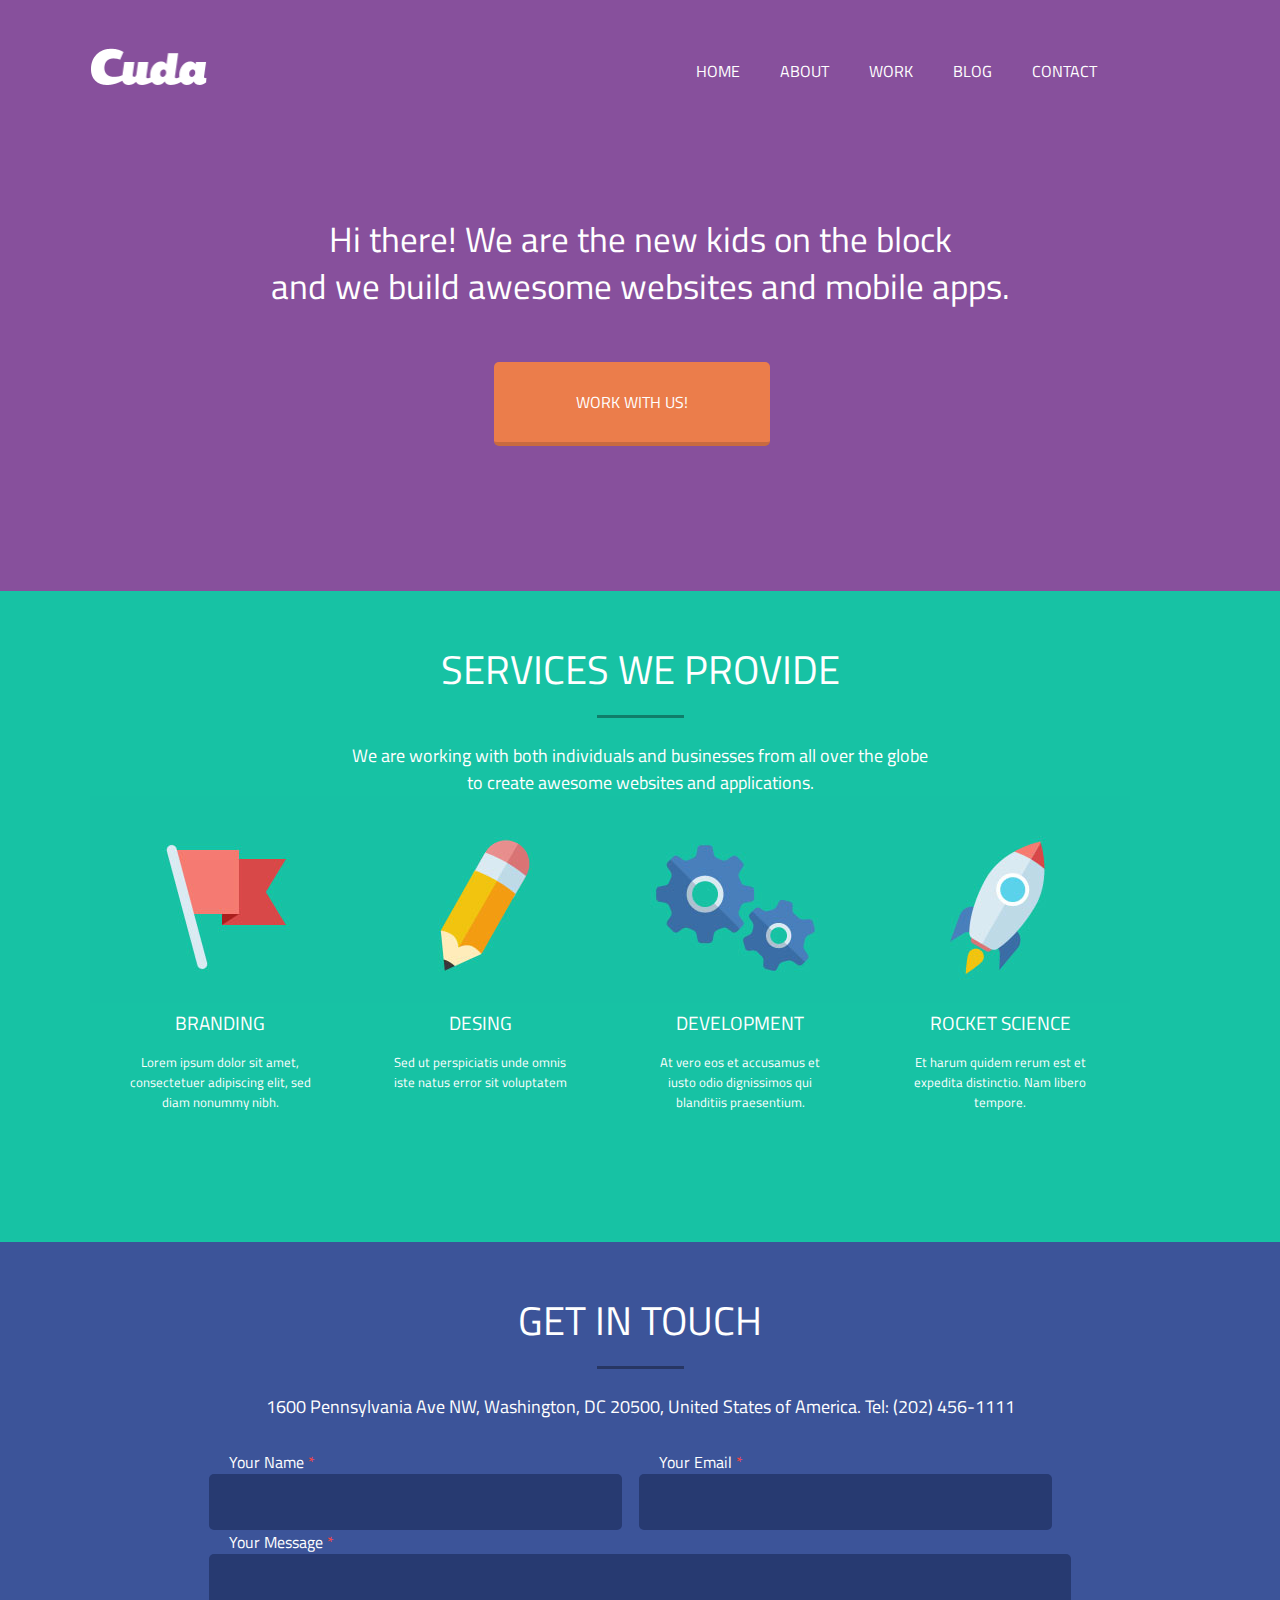
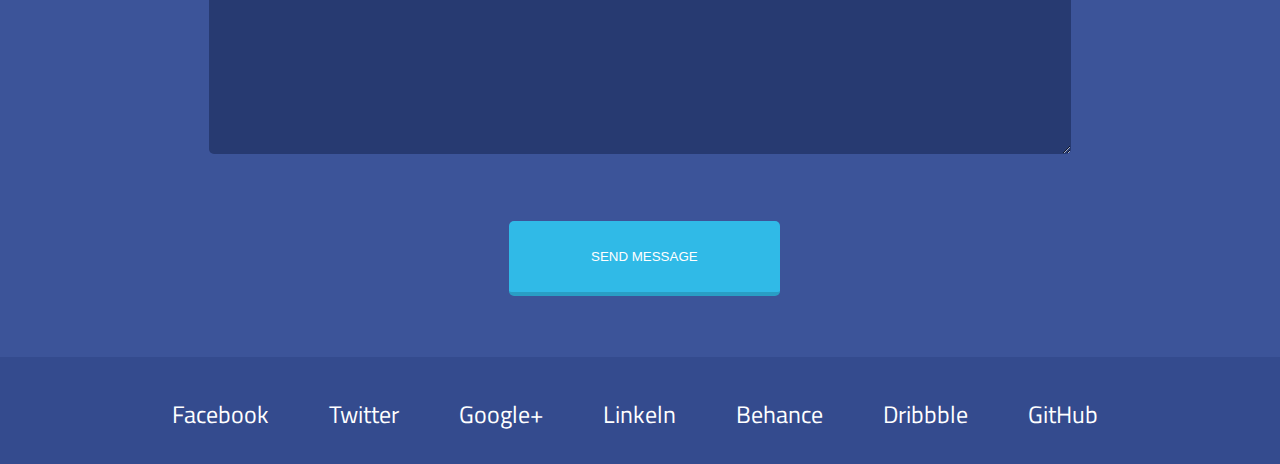
==== index.html @ 3565096a "agrego footer, y otras generalidades, aun no responsive" ====
<!DOCTYPE html>
<html lang="en">
<head>
    <meta charset="UTF-8">
    <meta name="viewport" content="width=device-width, user-sacale=no, initial-scale=1.0, maximum-scale=1.0">
    <meta http-equiv="X-UA-Compatible" content="ie=edge">
    <title>Document</title>
    <link rel="styleSheet" href="css/stilos.css"> <!--link externo-->
    <script src="js/script.js"></script>
    <link href="https://fonts.googleapis.com/css?family=Titillium+Web:300,400,700" rel="stylesheet">
</head>
<body>
  <!--header-->
  <div class="header welcome">
      <div class="content">
        <img src="img/logo.png" alt="logo">
        <!--menu-->
        <ul class="menu"> <!--PONER MAYUSCULA-->
          <li>home</li>
          <li>about</li>
          <li>work</li>
          <li>blog</li>
          <li>contact</li>
        </ul>
      </div>
  </div>
  <!--end header-->
  <div class="main">
    <!--welcome-->
    <div class="welcome clearfix">
      <div class="content">
        <p class="first_p">Hi there! We are the new kids on the block </p>
        <p>and we build awesome websites and mobile apps.</p>
        <div class="btn">
            <a href="#">WORK WITH US!</a>
        </div>
      </div>
    <!--end welcome-->
    </div>
    
    <!--services-->
    <div class="services clearfix">
      <div class="content">
        <h2>SERVICES WE PROVIDE</h2>
        <div class="shadow"></div>
        
        <p class="big_font">We are working with both individuals and businesses from all over the globe </p>
        <p class="big_font">to create awesome websites and applications.</p>
        <!--box-->
        <div class="box">
          <img src="img/bandera.jpg" alt="img_Branding">
          <h3>Branding</h3>
          <p>Lorem ipsum dolor sit amet, consectetuer adipiscing elit, sed diam nonummy nibh.</p>
        </div>
        <div class="box">
          <img src="img/lapiz.jpg" alt="img_desing">
          <h3 class="titulo">desing</h3>
          <p>Sed ut perspiciatis unde omnis iste natus error sit voluptatem</p>
        </div>
        <div class="box">
          <img src="img/engranages.jpg" alt="img_development">
          <h3 class="titulo">development</h3>
          <p>At vero eos et accusamus et iusto odio dignissimos qui blanditiis praesentium.</p>
        </div>
        <div class="box">
          <img src="img/cohete.jpg" alt="img_rocket_science">
          <h3 class="titulo">rocket science</h3>
          <p>Et harum quidem rerum est et expedita distinctio. Nam libero tempore.</p>
        <!--end box-->
        </div>
      </div>
    <!--end services-->
    </div>

    <!--get in touch-->
    <div class="getInTouch">
      <div class="content">
        <h2>GET IN TOUCH</h2>
        <div class="shadow"></div>
        <P class="big_font last">1600 Pennsylvania Ave NW, Washington, DC 20500, United States of America. Tel: (202) 456-1111</P>
        <!--form-->
        <div id="form">
          <form>
            <div class="box_form">
                <label for="your_name">Your Name<span> *</span></label>
                <input class="background" type="text" name="your_name" id="your_name">
            </div>
            
            <div class="box_form left">
              <label for="Your_Email">Your Email<span> *</span></label>
              <input class="background" type="text" name="Your_Email" id="Your_Email">
            </div>

            <label for="Your_Message">Your Message<span> *</span></label>
            <textarea class="background" name="Your_Message" id="Your_Message"></textarea>

            <input class="submit" type="submit" value="SEND MESSAGE">
          </form>
        <!--end form-->
        </div>
      <!--end get in touch-->
      </div>
      <!--footer-->
      <div id="footer">
        <div class="content">
            <ul class="menu_footer"> 
                <li>Facebook</li>
                <li class="active">Twitter</li>
                <li>Google+</li>
                <li>Linkeln</li>
                <li>Behance</li>
                <li>Dribbble</li>
                <li>GitHub</li>
              </ul>
        </div>
    <!--end footer-->
    </div>
    </div>
    
  </div>

	<script src="js/script.js"></script>
</body>
</html>
---- css/stilos.css ----
* {
  margin: 0;
  padding: 0; }

body {
  font-family: 'Titillium Web', sans-serif; }

ul {
  list-style: none; }

h3 {
  color: white;
  text-transform: uppercase;
  font-weight: normal;
  text-align: center; }

p, h2 {
  color: white; }

a {
  text-decoration: none;
  color: white; }

.content {
  max-width: 1100px;
  width: 100%;
  margin: 0 auto; }

.clearfix:after {
  display: block;
  content: "";
  clear: both; }

.shadow {
  width: 87px;
  height: 3px;
  margin: 0 auto;
  background-color: black;
  opacity: 0.35;
  margin: 24px auto;
  margin-top: 15px; }

.main {
  width: 100%; }

.big_font {
  font-size: 18px; }

.last {
  padding-bottom: 30px; }

.welcome {
  background-color: #87509c; }
  .welcome .content {
    padding-top: 58px;
    padding-left: 42px;
    padding-right: 42px; }
    .welcome .content img {
      width: 117px; }
    .welcome .content ul {
      color: white;
      float: right;
      margin-right: 75px;
      margin-top: 11px; }
      .welcome .content ul li {
        display: inline;
        text-transform: uppercase;
        line-height: 0;
        padding: 11px 18px; }
      .welcome .content ul li:hover {
        background-color: #643a79;
        border-radius: 5px; }
    .welcome .content .first_p {
      margin-top: 87px;
      padding-bottom: 20px; }
    .welcome .content p {
      color: white;
      text-align: center;
      font-size: 35px;
      line-height: 27px; }
    .welcome .content a {
      background-color: #eb7d4b;
      border-bottom: 4px solid #c86a40;
      border-radius: 5px;
      color: white;
      padding: 28px 82px;
      display: inline-block;
      margin: 62px 404px 145px 404px; }

.services {
  background-color: #17c2a4; }
  .services .content {
    padding-top: 58px;
    padding-left: 42px;
    padding-right: 42px; }
    .services .content h2 {
      font-weight: normal;
      text-align: center;
      font-size: 40px; }
    .services .content p {
      text-align: center; }
    .services .content .box {
      width: 260px;
      float: left; }
      .services .content .box .tutulo {
        padding: 15px 72px; }
      .services .content .box p {
        padding: 15px 35px 130px 35px;
        font-size: 13px; }

.getInTouch {
  background-color: #3c5499; }
  .getInTouch .content {
    padding-top: 58px;
    padding-left: 42px;
    padding-right: 42px; }
    .getInTouch .content h2 {
      font-weight: normal;
      text-align: center;
      font-size: 40px; }
    .getInTouch .content p {
      text-align: center; }
    .getInTouch .content #form {
      width: 862px;
      margin: 0 auto; }
      .getInTouch .content #form .background {
        background-color: #273a71;
        border: #273a71; }
      .getInTouch .content #form label {
        color: white;
        margin: 0 20px; }
        .getInTouch .content #form label span {
          color: #ff4444; }
      .getInTouch .content #form .box_form {
        width: 430px;
        float: left; }
        .getInTouch .content #form .box_form input {
          width: 413px;
          height: 56px;
          border-radius: 5px; }
        .getInTouch .content #form .box_form .left {
          padding-left: 32px; }
      .getInTouch .content #form textarea {
        width: 100%;
        height: 200px;
        border-radius: 5px; }
      .getInTouch .content #form .submit {
        background-color: #30bae7;
        border: none;
        border-bottom: 4px solid #299ec5;
        border-radius: 5px;
        color: white;
        padding: 28px 82px;
        display: inline-block;
        margin: 61px 300px; }

.content {
  padding-top: 48px !important; }

#footer {
  background-color: #344b8e;
  height: 107px; }
  #footer .menu_footer {
    padding-left: 82px; }
    #footer .menu_footer li {
      display: inline;
      font-size: 14px;
      color: white;
      font-size: 24px;
      line-height: 0; }
    #footer .menu_footer li:hover {
      color: #30bae7; }
    #footer .menu_footer li + li {
      padding-left: 56px; }

/*# sourceMappingURL=stilos.css.map */
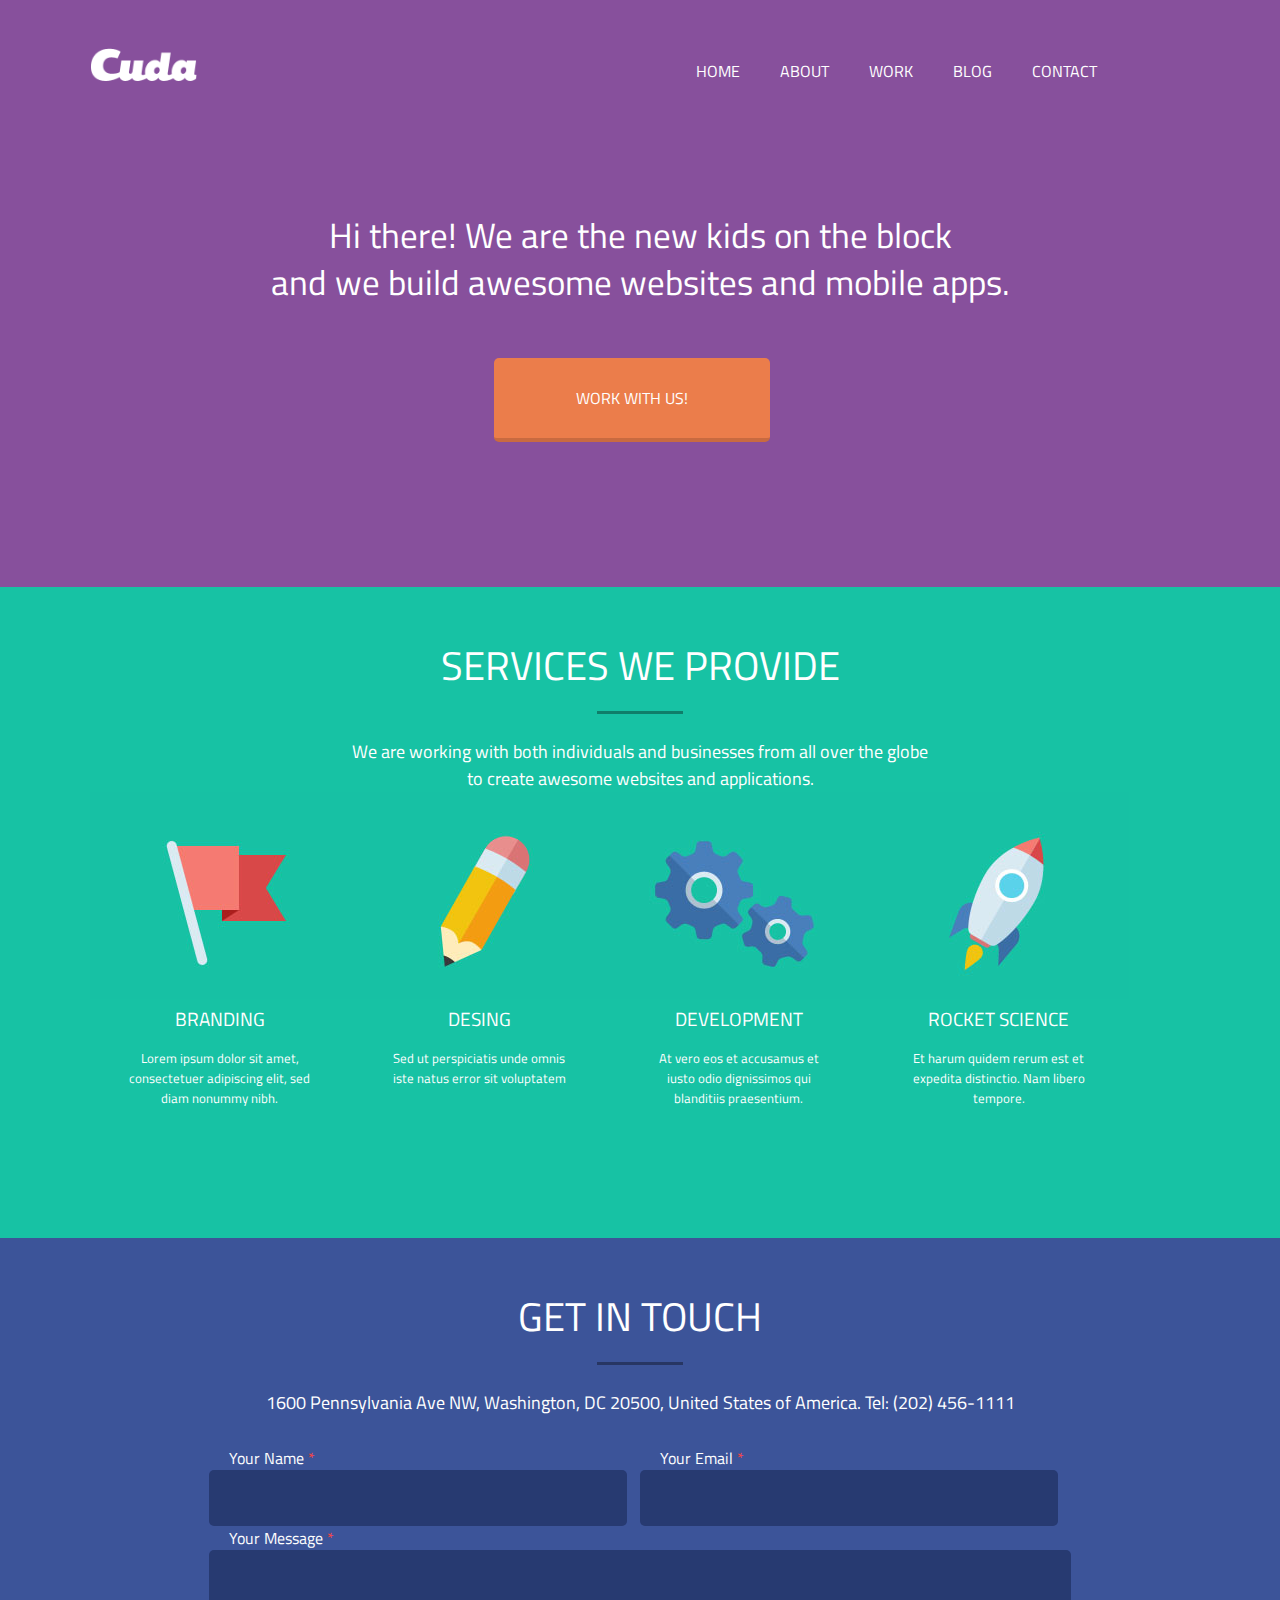
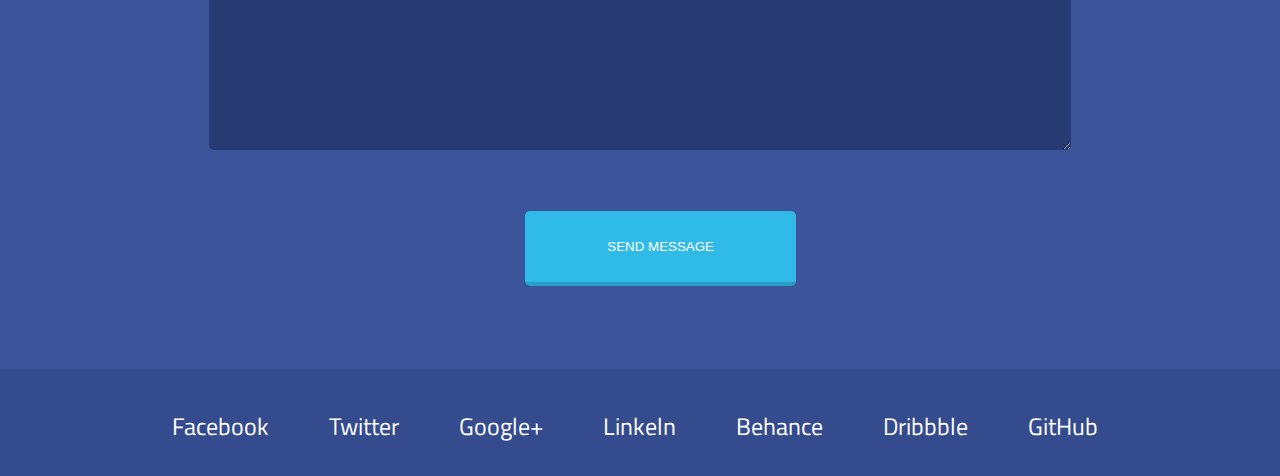
==== commit ad736bf1: "le doy medidas liquidas" ====
--- a/index.html
+++ b/index.html
@@ -31,9 +31,9 @@
       <div class="content">
         <p class="first_p">Hi there! We are the new kids on the block </p>
         <p>and we build awesome websites and mobile apps.</p>
-        <div class="btn">
+        
             <a href="#">WORK WITH US!</a>
-        </div>
+        
       </div>
     <!--end welcome-->
     </div>
--- a/css/stilos.css
+++ b/css/stilos.css
@@ -32,7 +32,7 @@
   clear: both; }
 
 .shadow {
-  width: 87px;
+  width: 7.9%;
   height: 3px;
   margin: 0 auto;
   background-color: black;
@@ -53,10 +53,10 @@
   background-color: #87509c; }
   .welcome .content {
     padding-top: 58px;
-    padding-left: 42px;
-    padding-right: 42px; }
+    padding-left: 3%;
+    padding-right: 3%; }
     .welcome .content img {
-      width: 117px; }
+      width: 9.7%; }
     .welcome .content ul {
       color: white;
       float: right;
@@ -85,14 +85,14 @@
       color: white;
       padding: 28px 82px;
       display: inline-block;
-      margin: 62px 404px 145px 404px; }
+      margin: 62px auto 145px 36.7%; }
 
 .services {
   background-color: #17c2a4; }
   .services .content {
     padding-top: 58px;
-    padding-left: 42px;
-    padding-right: 42px; }
+    padding-left: 3%;
+    padding-right: 3%; }
     .services .content h2 {
       font-weight: normal;
       text-align: center;
@@ -100,7 +100,7 @@
     .services .content p {
       text-align: center; }
     .services .content .box {
-      width: 260px;
+      width: 23.6%;
       float: left; }
       .services .content .box .tutulo {
         padding: 15px 72px; }
@@ -121,7 +121,7 @@
     .getInTouch .content p {
       text-align: center; }
     .getInTouch .content #form {
-      width: 862px;
+      width: 78.36%;
       margin: 0 auto; }
       .getInTouch .content #form .background {
         background-color: #273a71;
@@ -132,14 +132,12 @@
         .getInTouch .content #form label span {
           color: #ff4444; }
       .getInTouch .content #form .box_form {
-        width: 430px;
+        width: 50%;
         float: left; }
         .getInTouch .content #form .box_form input {
-          width: 413px;
+          width: 97%;
           height: 56px;
           border-radius: 5px; }
-        .getInTouch .content #form .box_form .left {
-          padding-left: 32px; }
       .getInTouch .content #form textarea {
         width: 100%;
         height: 200px;
@@ -152,7 +150,7 @@
         color: white;
         padding: 28px 82px;
         display: inline-block;
-        margin: 61px 300px; }
+        margin: 55px auto 83px 36.7%; }
 
 .content {
   padding-top: 48px !important; }
@@ -171,6 +169,6 @@
     #footer .menu_footer li:hover {
       color: #30bae7; }
     #footer .menu_footer li + li {
-      padding-left: 56px; }
+      padding-left: 5.5%; }
 
 /*# sourceMappingURL=stilos.css.map */
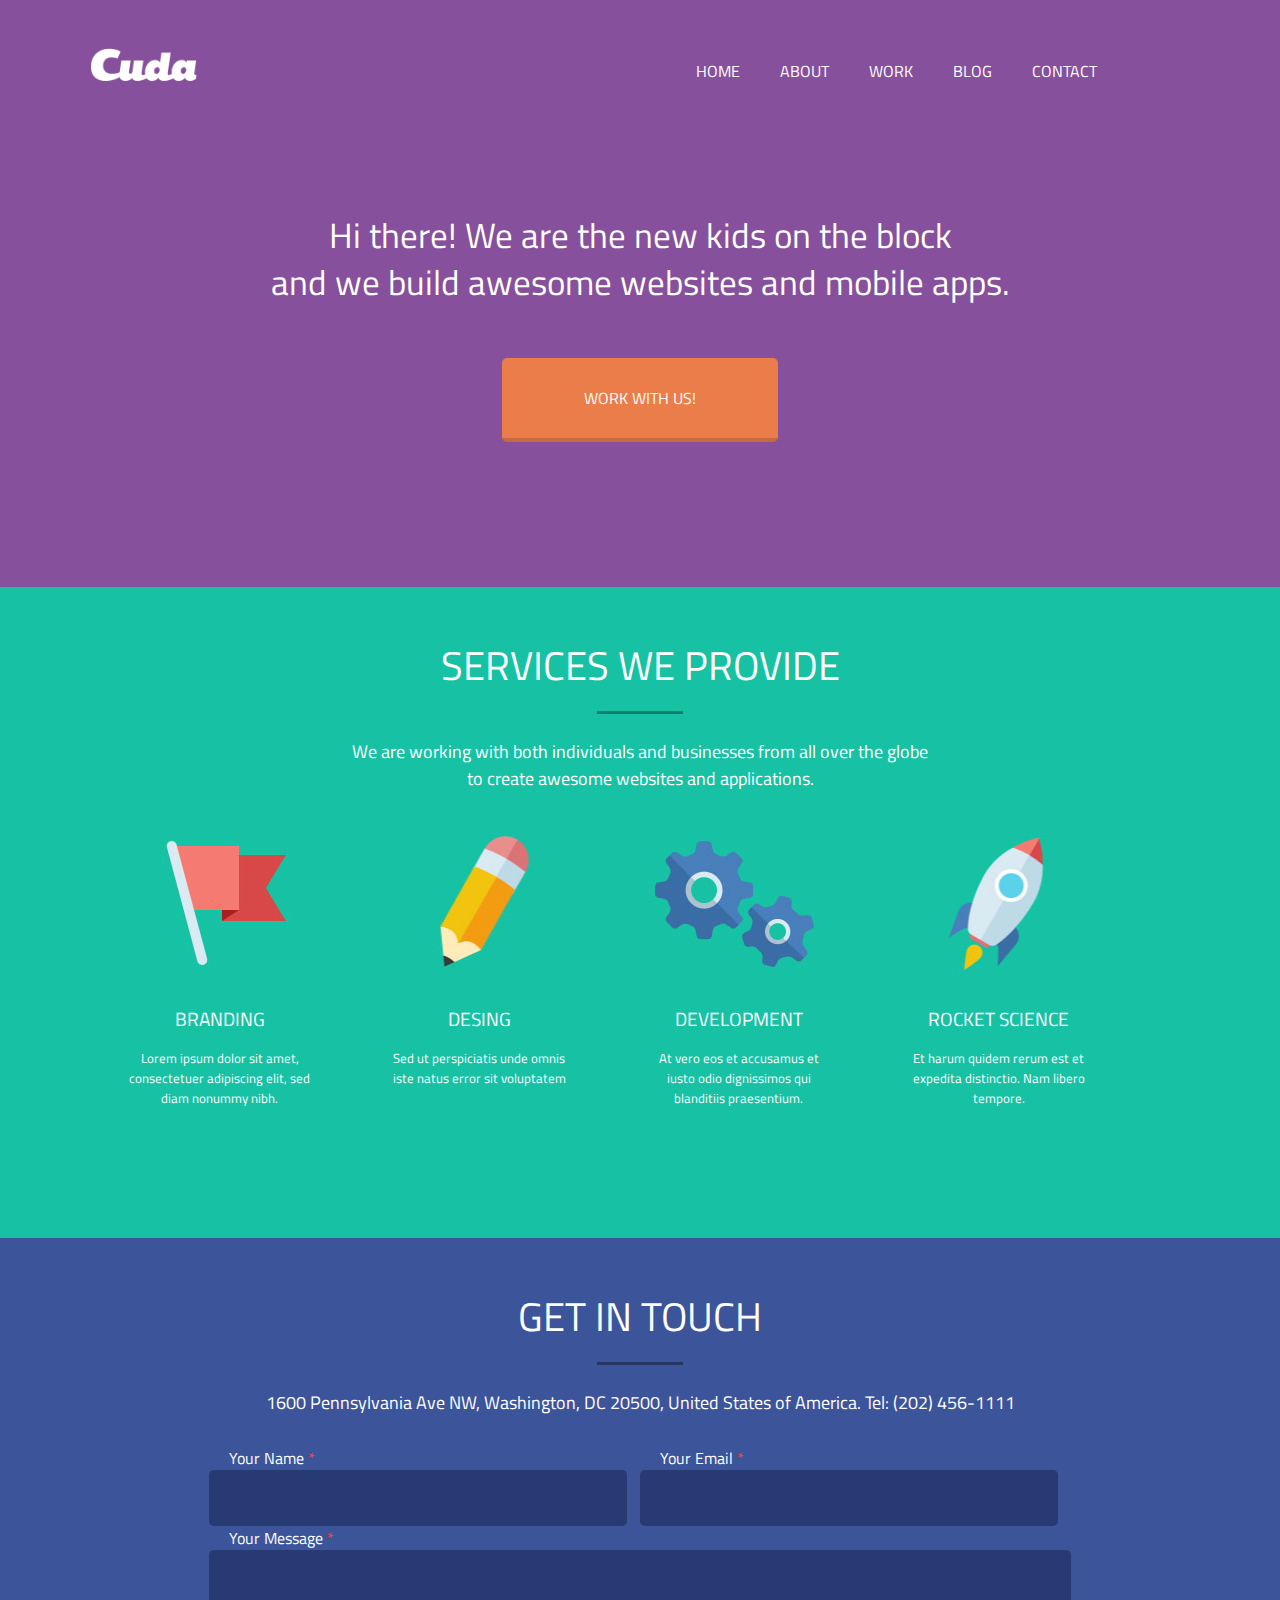
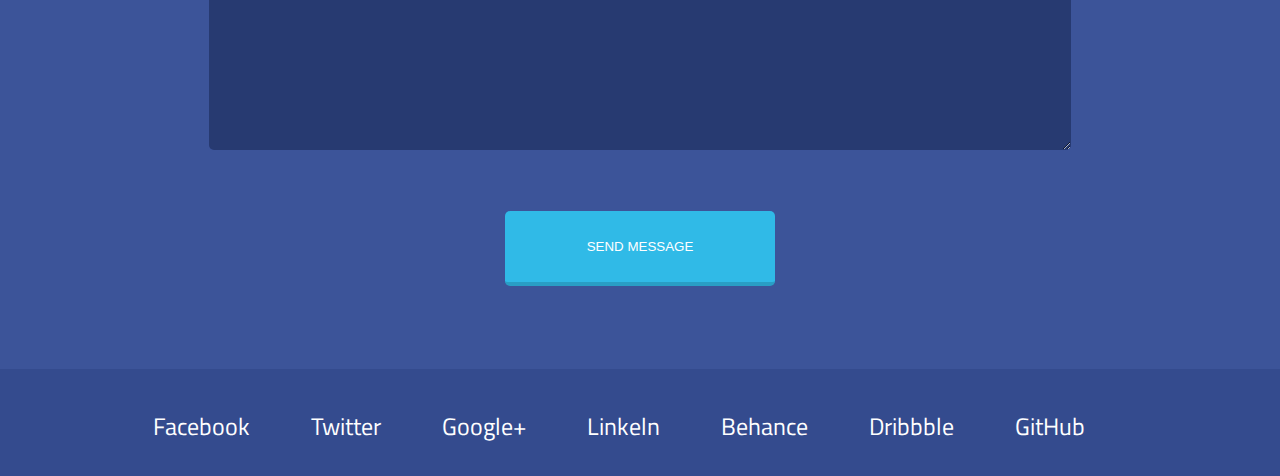
==== commit 99f14ed7: "arreglo botones(margin 0 auto)" ====
--- a/index.html
+++ b/index.html
@@ -8,6 +8,7 @@
     <link rel="styleSheet" href="css/stilos.css"> <!--link externo-->
     <script src="js/script.js"></script>
     <link href="https://fonts.googleapis.com/css?family=Titillium+Web:300,400,700" rel="stylesheet">
+    <meta name="viewport" content="width=500, initial-scale=1">
 </head>
 <body>
   <!--header-->
@@ -31,9 +32,9 @@
       <div class="content">
         <p class="first_p">Hi there! We are the new kids on the block </p>
         <p>and we build awesome websites and mobile apps.</p>
-        
-            <a href="#">WORK WITH US!</a>
-        
+        <div class="btn_orange">
+          <a href="#">WORK WITH US!</a>
+        </div>
       </div>
     <!--end welcome-->
     </div>
@@ -93,8 +94,9 @@
 
             <label for="Your_Message">Your Message<span> *</span></label>
             <textarea class="background" name="Your_Message" id="Your_Message"></textarea>
-
-            <input class="submit" type="submit" value="SEND MESSAGE">
+            <div class="submit">
+              <input class="btn_submit" type="submit" value="SEND MESSAGE">
+            </div>
           </form>
         <!--end form-->
         </div>
--- a/css/stilos.css
+++ b/css/stilos.css
@@ -23,7 +23,6 @@
 
 .content {
   max-width: 1100px;
-  width: 100%;
   margin: 0 auto; }
 
 .clearfix:after {
@@ -78,6 +77,11 @@
       text-align: center;
       font-size: 35px;
       line-height: 27px; }
+    .welcome .content .btn_orange {
+      height: 100%;
+      text-align: center;
+      padding-top: 62px;
+      padding-bottom: 145px; }
     .welcome .content a {
       background-color: #eb7d4b;
       border-bottom: 4px solid #c86a40;
@@ -85,7 +89,7 @@
       color: white;
       padding: 28px 82px;
       display: inline-block;
-      margin: 62px auto 145px 36.7%; }
+      margin: 0 auto; }
 
 .services {
   background-color: #17c2a4; }
@@ -102,6 +106,8 @@
     .services .content .box {
       width: 23.6%;
       float: left; }
+      .services .content .box img {
+        width: 100%; }
       .services .content .box .tutulo {
         padding: 15px 72px; }
       .services .content .box p {
@@ -143,6 +149,11 @@
         height: 200px;
         border-radius: 5px; }
       .getInTouch .content #form .submit {
+        height: 100%;
+        padding-top: 55px;
+        padding-bottom: 83px;
+        text-align: center; }
+      .getInTouch .content #form .btn_submit {
         background-color: #30bae7;
         border: none;
         border-bottom: 4px solid #299ec5;
@@ -150,7 +161,7 @@
         color: white;
         padding: 28px 82px;
         display: inline-block;
-        margin: 55px auto 83px 36.7%; }
+        margin: auto; }
 
 .content {
   padding-top: 48px !important; }
@@ -159,7 +170,7 @@
   background-color: #344b8e;
   height: 107px; }
   #footer .menu_footer {
-    padding-left: 82px; }
+    padding-left: 5.7%; }
     #footer .menu_footer li {
       display: inline;
       font-size: 14px;
@@ -171,4 +182,15 @@
     #footer .menu_footer li + li {
       padding-left: 5.5%; }
 
+@media (max-width: 1024px) {
+  #footer .content {
+    padding-left: 0;
+    padding-right: 0; }
+    #footer .content .menu_footer {
+      padding-left: 3%; }
+      #footer .content .menu_footer li {
+        font-size: 24px; }
+      #footer .content .menu_footer li + li {
+        padding-left: 5.5%; } }
+
 /*# sourceMappingURL=stilos.css.map */
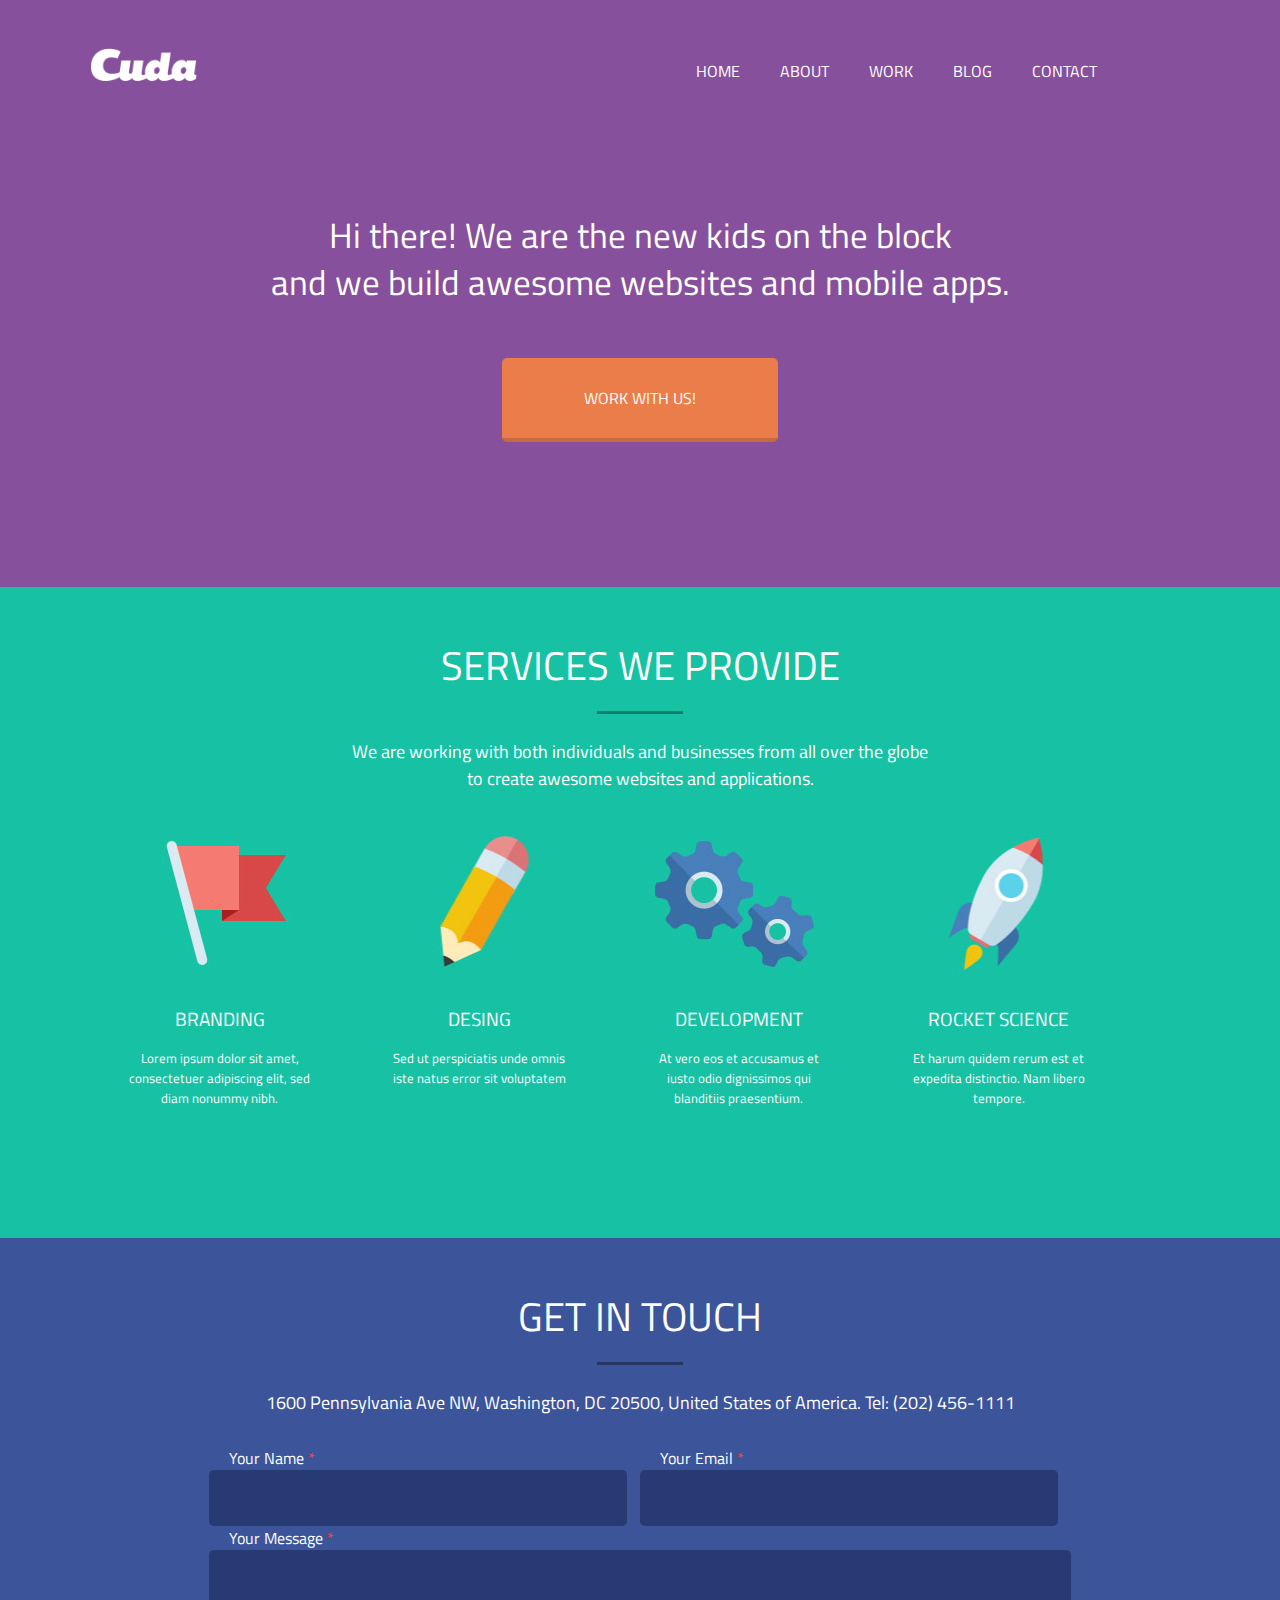
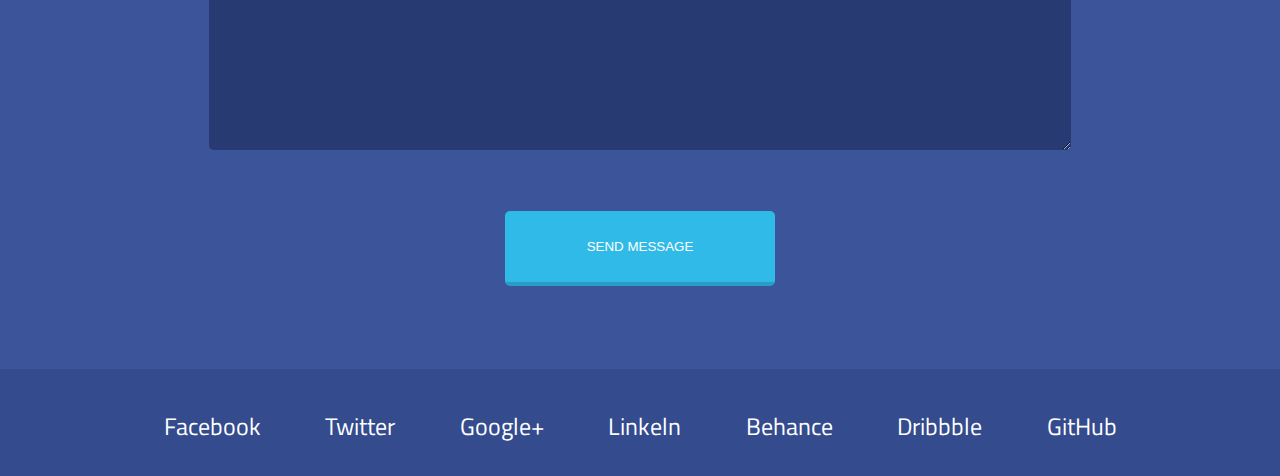
==== commit ed771a7f: "agrego los @ media y los em" ====
--- a/index.html
+++ b/index.html
@@ -14,8 +14,9 @@
   <!--header-->
   <div class="header welcome">
       <div class="content">
-        <img src="img/logo.png" alt="logo">
+        <img class="logo" src="img/logo.png" alt="logo">
         <!--menu-->
+        <img id="btn_menu" src="img/hamburguer.png">
         <ul class="menu"> <!--PONER MAYUSCULA-->
           <li>home</li>
           <li>about</li>
--- a/css/stilos.css
+++ b/css/stilos.css
@@ -8,18 +8,18 @@
 ul {
   list-style: none; }
 
-h3 {
+h3, h2 {
   color: white;
   text-transform: uppercase;
   font-weight: normal;
   text-align: center; }
 
-p, h2 {
-  color: white; }
-
-a {
-  text-decoration: none;
-  color: white; }
+h2 {
+  font-size: 40px; }
+
+p, a {
+  color: white;
+  text-decoration: none; }
 
 .content {
   max-width: 1100px;
@@ -54,8 +54,15 @@
     padding-top: 58px;
     padding-left: 3%;
     padding-right: 3%; }
-    .welcome .content img {
+    .welcome .content .logo {
       width: 9.7%; }
+    .welcome .content #btn_menu {
+      display: none;
+      width: 10%;
+      margin-right: 2%;
+      position: absolute;
+      right: 0;
+      top: 35px; }
     .welcome .content ul {
       color: white;
       float: right;
@@ -90,13 +97,13 @@
       padding: 28px 82px;
       display: inline-block;
       margin: 0 auto; }
+    .welcome .content a:active {
+      border-bottom: none; }
 
 .services {
   background-color: #17c2a4; }
   .services .content {
-    padding-top: 58px;
-    padding-left: 3%;
-    padding-right: 3%; }
+    padding: 58px 3% 58px 3%; }
     .services .content h2 {
       font-weight: normal;
       text-align: center;
@@ -118,12 +125,8 @@
   background-color: #3c5499; }
   .getInTouch .content {
     padding-top: 58px;
-    padding-left: 42px;
-    padding-right: 42px; }
-    .getInTouch .content h2 {
-      font-weight: normal;
-      text-align: center;
-      font-size: 40px; }
+    padding-left: 3%;
+    padding-right: 3%; }
     .getInTouch .content p {
       text-align: center; }
     .getInTouch .content #form {
@@ -162,6 +165,8 @@
         padding: 28px 82px;
         display: inline-block;
         margin: auto; }
+      .getInTouch .content #form .btn_submit:active {
+        border-bottom: none; }
 
 .content {
   padding-top: 48px !important; }
@@ -170,10 +175,9 @@
   background-color: #344b8e;
   height: 107px; }
   #footer .menu_footer {
-    padding-left: 5.7%; }
+    text-align: center; }
     #footer .menu_footer li {
       display: inline;
-      font-size: 14px;
       color: white;
       font-size: 24px;
       line-height: 0; }
@@ -186,11 +190,53 @@
   #footer .content {
     padding-left: 0;
     padding-right: 0; }
-    #footer .content .menu_footer {
-      padding-left: 3%; }
-      #footer .content .menu_footer li {
-        font-size: 24px; }
-      #footer .content .menu_footer li + li {
-        padding-left: 5.5%; } }
+    #footer .content .menu_footer li {
+      font-size: 1.2em; }
+    #footer .content .menu_footer li + li {
+      padding-left: 5.5%; } }
+@media (max-width: 915px) {
+  .services .content .big_font {
+    font-size: 1.6em; }
+  .services .content .box {
+    width: 48%;
+    height: auto; }
+    .services .content .box h3 {
+      font-size: 1.4em; }
+    .services .content .box p {
+      padding: 15px 0px;
+      font-size: 1em; }
+
+  #footer .content .menu_footer li {
+    font-size: 1em; }
+  #footer .content .menu_footer li + li {
+    padding-left: 5%; } }
+@media only screen and (max-width: 615px) {
+  .shadow {
+    width: 25%; }
+
+  .menu {
+    display: none; }
+
+  #btn_menu {
+    display: block; }
+
+  .welcome .content p {
+    font-size: 1.4em; }
+
+  .services .content .big_font {
+    font-size: 1.8em; }
+  .services .content .box {
+    width: 100%;
+    margin-left: 0; }
+    .services .content .box h3 {
+      font-size: 2.1em; }
+    .services .content .box p {
+      padding: 15px 35px;
+      font-size: 1.5em; }
+
+  #footer .content .menu_footer li {
+    font-size: 0.8em; }
+  #footer .content .menu_footer li + li {
+    padding-left: 3%; } }
 
 /*# sourceMappingURL=stilos.css.map */
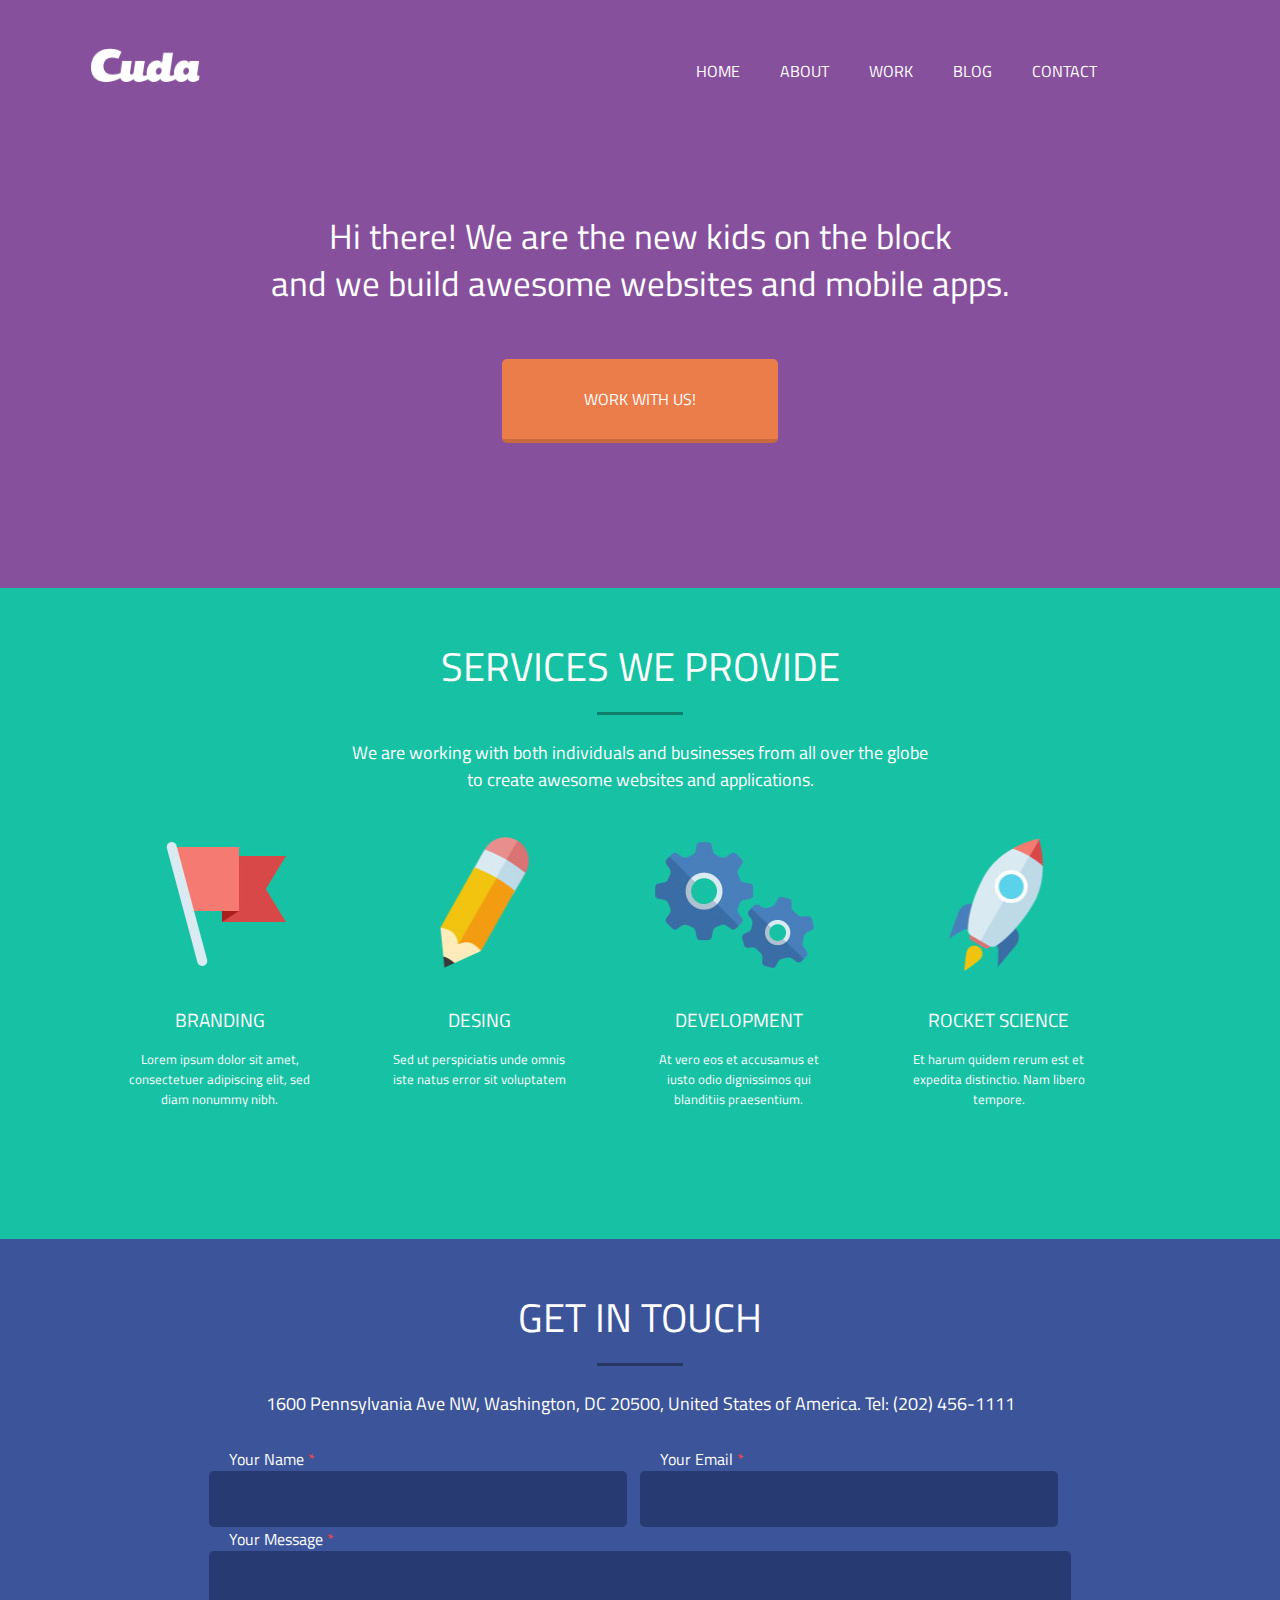
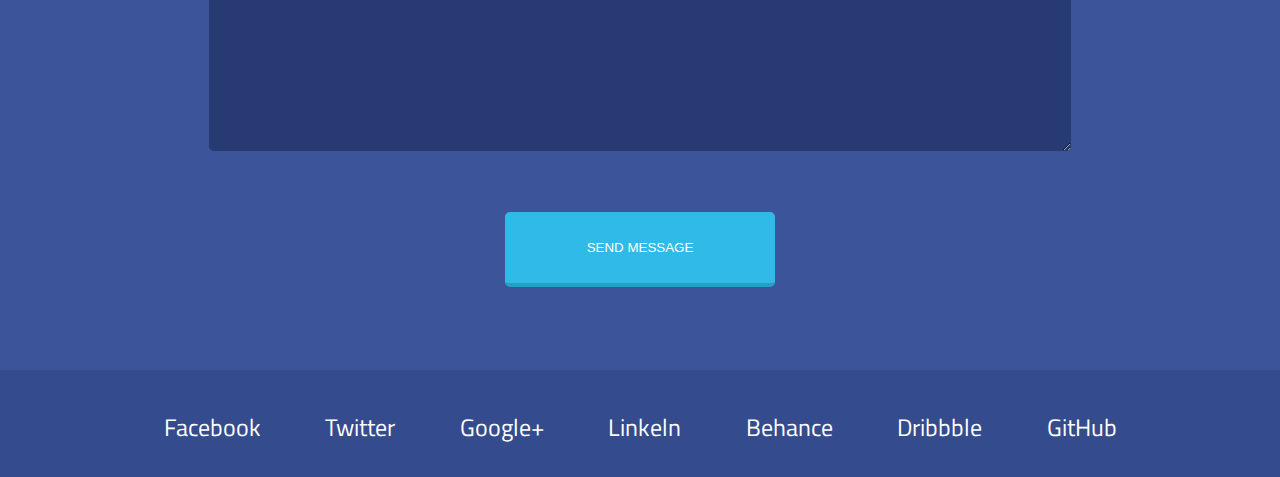
==== commit b2c065f9: "cambio imagen de la hamburguesa" ====
--- a/index.html
+++ b/index.html
@@ -16,7 +16,7 @@
       <div class="content">
         <img class="logo" src="img/logo.png" alt="logo">
         <!--menu-->
-        <img id="btn_menu" src="img/hamburguer.png">
+        <img id="btn_menu" src="img/hamburguerok.png">
         <ul class="menu"> <!--PONER MAYUSCULA-->
           <li>home</li>
           <li>about</li>
--- a/css/stilos.css
+++ b/css/stilos.css
@@ -55,7 +55,7 @@
     padding-left: 3%;
     padding-right: 3%; }
     .welcome .content .logo {
-      width: 9.7%; }
+      width: 10%; }
     .welcome .content #btn_menu {
       display: none;
       width: 10%;
@@ -212,31 +212,39 @@
     padding-left: 5%; } }
 @media only screen and (max-width: 615px) {
   .shadow {
+    width: 25% !important; }
+
+  .logo {
     width: 25%; }
 
   .menu {
     display: none; }
 
   #btn_menu {
-    display: block; }
+    display: block !important; }
 
   .welcome .content p {
     font-size: 1.4em; }
 
-  .services .content .big_font {
+  .content .big_font {
     font-size: 1.8em; }
-  .services .content .box {
-    width: 100%;
+  .content .box {
+    width: 100% !important;
     margin-left: 0; }
-    .services .content .box h3 {
+    .content .box h3 {
       font-size: 2.1em; }
-    .services .content .box p {
+    .content .box p {
       padding: 15px 35px;
       font-size: 1.5em; }
 
-  #footer .content .menu_footer li {
+  .box_form {
+    width: 100% !important; }
+    .box_form input {
+      width: 100% !important; }
+
+  #footer .menu_footer li {
     font-size: 0.8em; }
-  #footer .content .menu_footer li + li {
+  #footer .menu_footer li + li {
     padding-left: 3%; } }
 
 /*# sourceMappingURL=stilos.css.map */
